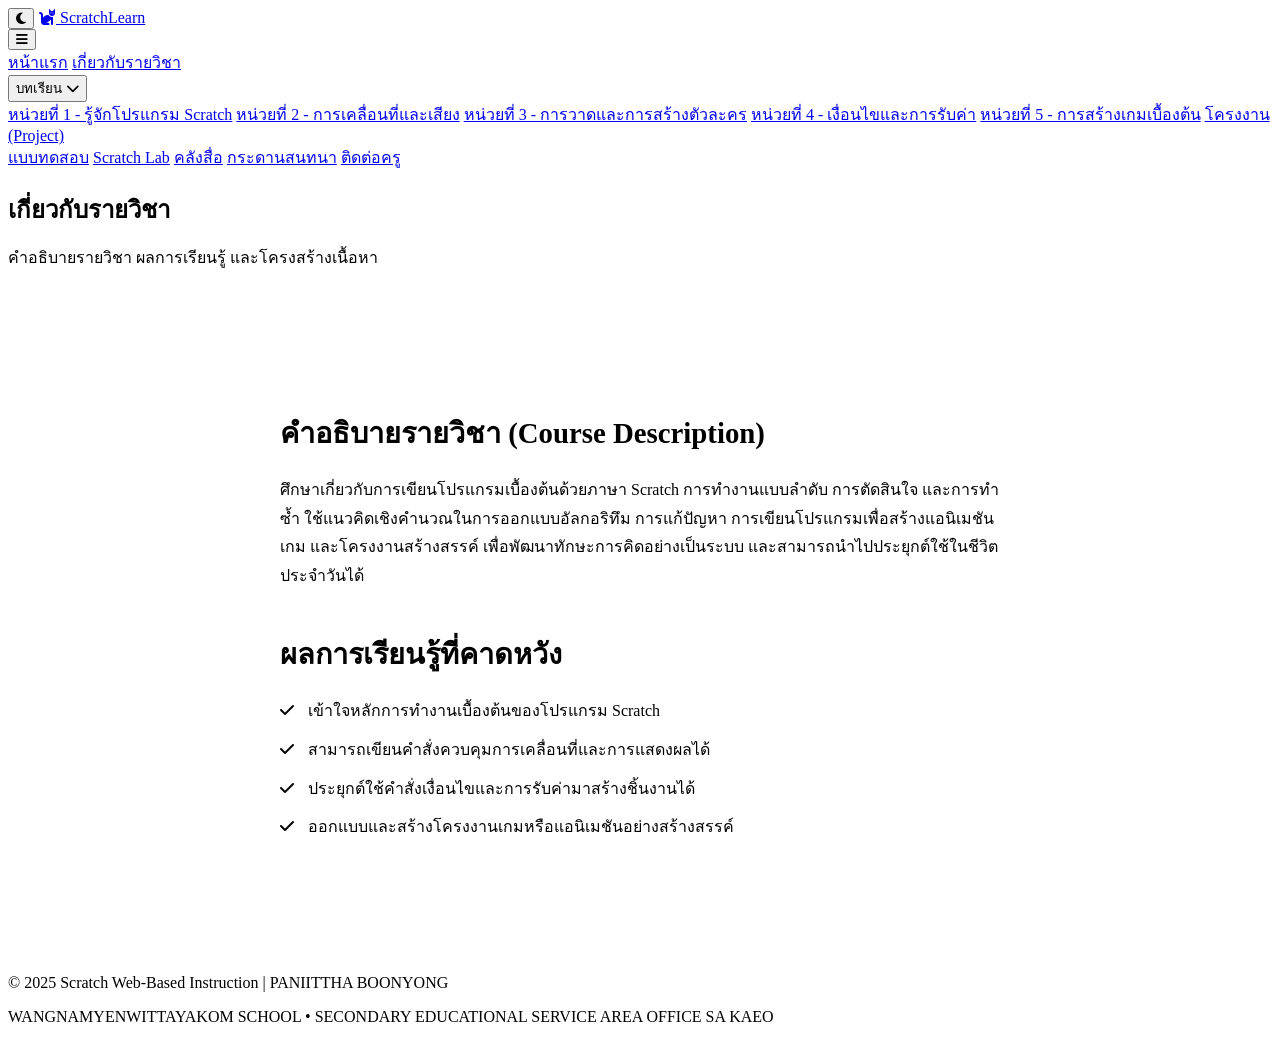
==== about.html @ 7ead74ea "Add files via upload" ====
<!doctype html>
<html lang="th">
  <head>
    <meta charset="UTF-8" />
    <meta name="viewport" content="width=device-width, initial-scale=1.0" />
    
    <!-- Security Meta Tags -->
    <meta http-equiv="Content-Security-Policy" content="default-src 'self'; script-src 'self' 'unsafe-inline' 'unsafe-eval' https://cdnjs.cloudflare.com; style-src 'self' 'unsafe-inline' https://fonts.googleapis.com https://cdnjs.cloudflare.com; font-src 'self' https://fonts.gstatic.com https://cdnjs.cloudflare.com; img-src 'self' data: https: http:; frame-src 'self' https://scratch.mit.edu https://www.youtube.com https://scratch-quest.my.canva.site; connect-src 'self' https://script.google.com https://script.googleusercontent.com;">
    <meta http-equiv="X-Content-Type-Options" content="nosniff">
    <meta http-equiv="X-Frame-Options" content="DENY">
    <meta name="referrer" content="strict-origin-when-cross-origin">

    <title>บทเรียนออนไลน์ Scratch Programming</title>
     <link rel="icon" type="image/jpeg" href="assets/LOGOprofile.jpg">
    <!-- Google Fonts: Kanit -->
    <link rel="preconnect" href="https://fonts.googleapis.com" />
    <link rel="preconnect" href="https://fonts.gstatic.com" crossorigin />
    <link
      href="https://fonts.googleapis.com/css2?family=Kanit:wght@300;400;500;600;700&display=swap"
      rel="stylesheet"
    />
    <!-- FontAwesome for Icons -->
    <link
      rel="stylesheet"
      href="https://cdnjs.cloudflare.com/ajax/libs/font-awesome/6.4.0/css/all.min.css"
    />
    <!-- Custom CSS -->
    <link rel="stylesheet" href="css/style.css" />
  </head>
  <body>
    <!-- Navigation Header -->
    <header class="navbar">
      <div class="container nav-container">
        <!-- Left Group: Toggle + Logo -->
        <div class="left-nav-group">
          <!-- Theme Toggle (Moved to Left) -->
          <button class="theme-toggle left-aligned-toggle" id="theme-toggle" type="button" aria-label="Toggle Dark Mode">
            <i class="fa-solid fa-moon"></i>
          </button>

          <!-- Logo -->
          <a href="index.html" class="logo">
            <i class="fa-solid fa-cat logo-icon"></i>
            <span>Scratch<span class="highlight">Learn</span></span>
          </a>
        </div>

        <!-- Mobile Menu Toggle -->
        <button class="mobile-toggle" id="mobile-toggle">
          <i class="fa-solid fa-bars"></i>
        </button>

        <!-- Navigation Links -->
        <nav class="nav-links" id="nav-links">
          <a href="index.html" class="nav-item">หน้าแรก</a>
          <a href="about.html" class="nav-item active">เกี่ยวกับรายวิชา</a>

          <!-- Dropdown Menu -->
          <div class="nav-item dropdown">
            <button class="dropbtn">
              บทเรียน <i class="fa-solid fa-chevron-down text-sm"></i>
            </button>
            <div class="dropdown-content">
              <a href="unit1.html">หน่วยที่ 1 - รู้จักโปรแกรม Scratch</a>
              <a href="unit2.html">หน่วยที่ 2 - การเคลื่อนที่และเสียง</a>
              <a href="unit3.html">หน่วยที่ 3 - การวาดและการสร้างตัวละคร</a>
              <a href="unit4.html">หน่วยที่ 4 - เงื่อนไขและการรับค่า</a>
              <a href="unit5.html">หน่วยที่ 5 - การสร้างเกมเบื้องต้น</a>
              <a href="project.html">โครงงาน (Project)</a>
            </div>
          </div>

          <a href="quiz.html" class="nav-item">แบบทดสอบ</a>
          <a href="scratch-lab.html" class="nav-item">Scratch Lab</a>
          <a href="media.html" class="nav-item">คลังสื่อ</a>
          <a href="webboard.html" class="nav-item">กระดานสนทนา</a>
          <a href="contact.html" class="nav-item btn-contact">ติดต่อครู</a>
        </nav>
      </div>
    </header>

    <section class="page-header unit-header">
        <div class="container">
            <h1 class="unit-title" style="margin-bottom: 10px;">เกี่ยวกับรายวิชา</h1>
            <p class="unit-description">คำอธิบายรายวิชา ผลการเรียนรู้ และโครงสร้างเนื้อหา</p>
        </div>
    </section>

    <!-- Content Section -->
    <section class="content-section" style="padding: 60px 0; min-height: 50vh;">
        <div class="container" style="max-width: 800px; margin: 0 auto;">
            <div style="background: var(--surface-color); padding: 40px; border-radius: var(--radius-lg); box-shadow: var(--shadow-sm); border: 1px solid var(--border-color-light);">
            <h2 style="color: var(--primary-color); margin-bottom: 20px; font-size: 1.8rem;">คำอธิบายรายวิชา (Course Description)</h2>
            <p style="margin-bottom: 20px; color: var(--text-main); line-height: 1.8;">
                ศึกษาเกี่ยวกับการเขียนโปรแกรมเบื้องต้นด้วยภาษา Scratch การทำงานแบบลำดับ การตัดสินใจ และการทำซ้ำ 
                ใช้แนวคิดเชิงคำนวณในการออกแบบอัลกอริทึม การแก้ปัญหา การเขียนโปรแกรมเพื่อสร้างแอนิเมชัน เกม 
                และโครงงานสร้างสรรค์ เพื่อพัฒนาทักษะการคิดอย่างเป็นระบบ และสามารถนำไปประยุกต์ใช้ในชีวิตประจำวันได้
            </p>

            <h2 style="color: var(--primary-color); margin-bottom: 20px; font-size: 1.8rem; margin-top: 40px;">ผลการเรียนรู้ที่คาดหวัง</h2>
            <ul style="list-style-type: none; padding-left: 0; color: var(--text-main); line-height: 1.8;">
                <li style="margin-bottom: 10px;"><i class="fa-solid fa-check" style="color: var(--primary-color); margin-right: 10px;"></i> เข้าใจหลักการทำงานเบื้องต้นของโปรแกรม Scratch</li>
                <li style="margin-bottom: 10px;"><i class="fa-solid fa-check" style="color: var(--primary-color); margin-right: 10px;"></i> สามารถเขียนคำสั่งควบคุมการเคลื่อนที่และการแสดงผลได้</li>
                <li style="margin-bottom: 10px;"><i class="fa-solid fa-check" style="color: var(--primary-color); margin-right: 10px;"></i> ประยุกต์ใช้คำสั่งเงื่อนไขและการรับค่ามาสร้างชิ้นงานได้</li>
                <li style="margin-bottom: 10px;"><i class="fa-solid fa-check" style="color: var(--primary-color); margin-right: 10px;"></i> ออกแบบและสร้างโครงงานเกมหรือแอนิเมชันอย่างสร้างสรรค์</li>
            </ul>
            </div>
        </div>
    </section>

    <!-- Footer -->
    <footer>
        <div class="container footer-content">
            <div class="footer-line"></div>
            <p class="copyright">© 2025 Scratch Web-Based Instruction | PANIITTHA BOONYONG </p>
            <p class="sub-footer">WANGNAMYENWITTAYAKOM SCHOOL • SECONDARY EDUCATIONAL SERVICE AREA OFFICE SA KAEO</p>
        </div>
    </footer>

    <!-- Custom Script -->
    <script src="js/script.js"></script>
  </body>
</html>
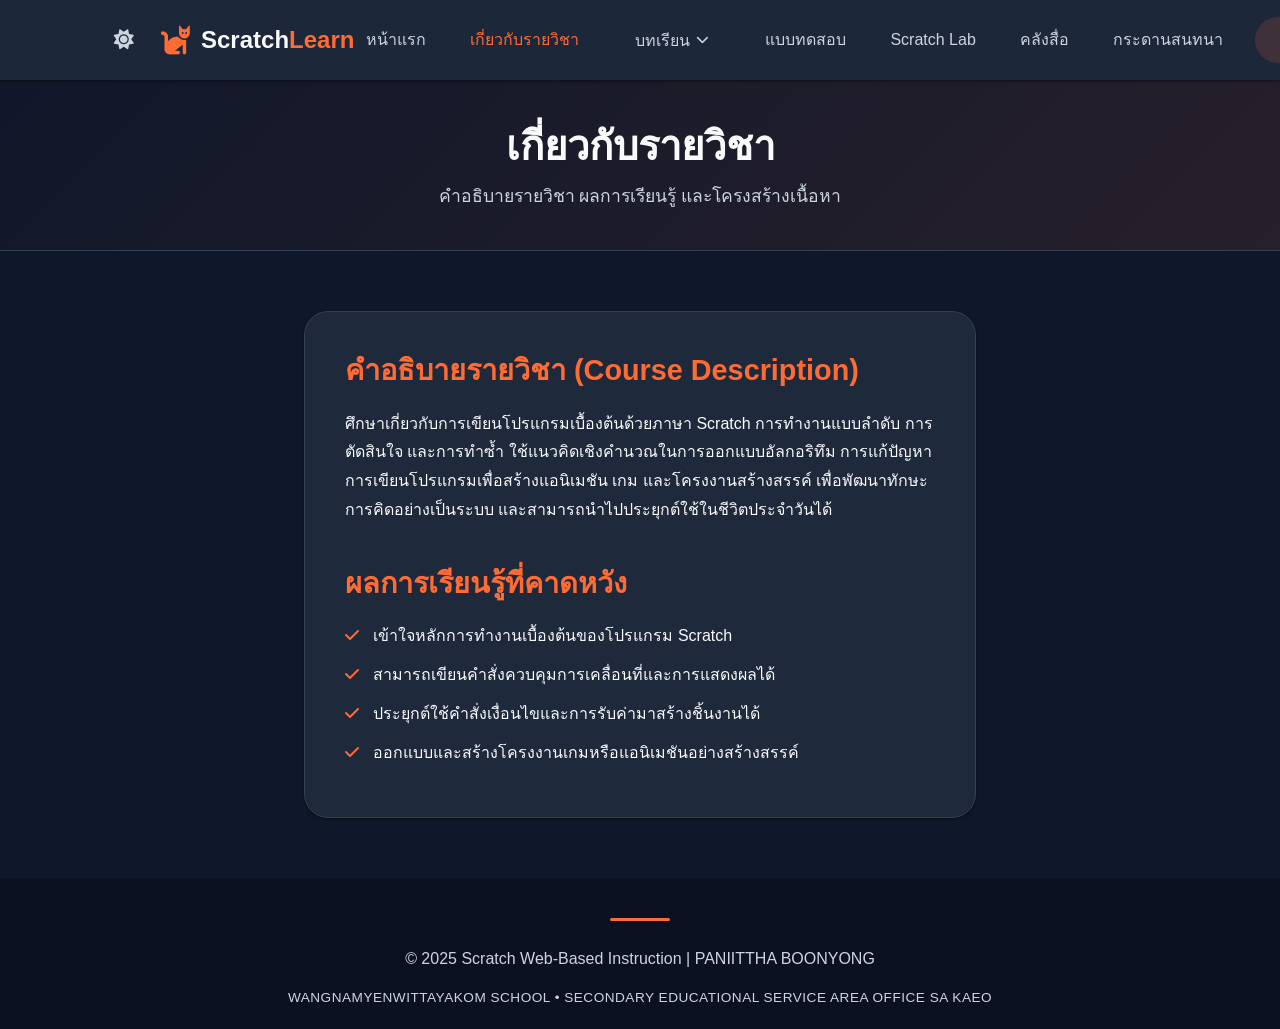
==== commit 5058ee5a: "Update about.html" ====
--- a/about.html
+++ b/about.html
@@ -11,7 +11,7 @@
     <meta name="referrer" content="strict-origin-when-cross-origin">
 
     <title>บทเรียนออนไลน์ Scratch Programming</title>
-     <link rel="icon" type="image/jpeg" href="assets/LOGOprofile.jpg">
+     <link rel="icon" type="image/jpeg" href="assets/LOGOprofile.png">
     <!-- Google Fonts: Kanit -->
     <link rel="preconnect" href="https://fonts.googleapis.com" />
     <link rel="preconnect" href="https://fonts.gstatic.com" crossorigin />
@@ -121,3 +121,4 @@
     <script src="js/script.js"></script>
   </body>
 </html>
+
--- a/css/style.css
+++ b/css/style.css
@@ -0,0 +1,835 @@
+/* =========================================
+   VARIABLES & BASE SETUP
+   ========================================= */
+:root {
+  /* Color Palette: White & Orange */
+  --primary-color: #ff6b35;
+  --primary-dark: #e85d04;
+  --primary-light: #ff9b71;
+  --bg-color: #fafafa;
+  --surface-color: #ffffff;
+
+  --text-main: #2d3748;
+  --text-muted: #718096;
+
+  --border-color: #eddeed; /* Light grey base, subtle */
+  --border-color-light: #e2e8f0;
+
+  --shadow-sm: 0 1px 3px rgba(0, 0, 0, 0.05);
+  --shadow-md: 0 4px 6px rgba(0, 0, 0, 0.05), 0 1px 3px rgba(0, 0, 0, 0.02);
+  --shadow-lg:
+    0 10px 15px -3px rgba(255, 107, 53, 0.15),
+    0 4px 6px -2px rgba(255, 107, 53, 0.05);
+
+  /* Typography */
+  --font-family: "Kanit", sans-serif;
+
+  /* Spacing & Layout */
+  --navbar-height: 80px;
+  --container-width: 1200px;
+  --radius-md: 12px;
+  --radius-lg: 24px;
+  --radius-full: 9999px;
+
+  /* Transitions */
+  --transition-fast: 0.2s ease;
+  --transition-normal: 0.3s ease;
+}
+
+/* =========================================
+   DARK THEME VARIABLES
+   ========================================= */
+[data-theme="dark"] {
+  --bg-color: #0f172a; /* Deeper midnight blue/black */
+  --surface-color: #1e293b; /* Slightly lighter shade for cards and nav */
+
+  --text-main: #f8fafc; /* Crisp white for primary text */
+  --text-muted: #cbd5e1; /* Light grey for secondary text */
+
+  --border-color: #334155;
+  --border-color-light: #334155;
+
+  --shadow-sm: 0 1px 3px rgba(0, 0, 0, 0.5);
+  --shadow-md: 0 4px 6px rgba(0, 0, 0, 0.5), 0 1px 3px rgba(0, 0, 0, 0.3);
+  --shadow-lg: 0 10px 15px -3px rgba(0, 0, 0, 0.6);
+}
+
+* {
+  margin: 0;
+  padding: 0;
+  box-sizing: border-box;
+}
+
+body {
+  font-family: var(--font-family);
+  background-color: var(--bg-color);
+  color: var(--text-main);
+  line-height: 1.6;
+  overflow-x: hidden;
+}
+
+h1,
+h2,
+h3,
+h4,
+h5,
+h6 {
+  color: var(--text-main);
+  font-weight: 600;
+  line-height: 1.3;
+}
+
+a {
+  text-decoration: none;
+  color: inherit;
+  transition: var(--transition-normal);
+}
+
+.container {
+  width: 100%;
+  max-width: var(--container-width);
+  margin: 0 auto;
+  padding: 0 5%;
+}
+
+.highlight {
+  color: var(--primary-color);
+}
+.highlight-text {
+  background: linear-gradient(
+    120deg,
+    var(--primary-dark),
+    var(--primary-light)
+  );
+  -webkit-background-clip: text;
+  background-clip: text;
+  -webkit-text-fill-color: transparent;
+}
+
+.text-sm {
+  font-size: 0.8rem;
+}
+
+/* =========================================
+   BUTTONS
+   ========================================= */
+.btn {
+  display: inline-flex;
+  align-items: center;
+  justify-content: center;
+  gap: 8px;
+  padding: 12px 28px;
+  border-radius: var(--radius-full);
+  font-weight: 500;
+  font-size: 1.05rem;
+  font-family: var(--font-family);
+  cursor: pointer;
+  transition: var(--transition-normal);
+  border: 2px solid transparent;
+}
+
+.btn-primary {
+  background-color: var(--primary-color);
+  color: white;
+  box-shadow: var(--shadow-sm);
+}
+
+.btn-primary:hover {
+  background-color: var(--primary-dark);
+  box-shadow: var(--shadow-lg);
+  transform: translateY(-2px);
+}
+
+.btn-outline {
+  background-color: transparent;
+  color: var(--primary-color);
+  border-color: var(--primary-color);
+}
+
+.btn-outline:hover {
+  background-color: var(--primary-color);
+  color: white;
+}
+
+/* =========================================
+   NAVIGATION BAR
+   ========================================= */
+.navbar {
+  background-color: rgba(255, 255, 255, 0.95); /* Light mode default */
+  backdrop-filter: blur(10px);
+  position: fixed;
+  top: 0;
+  width: 100%;
+  height: var(--navbar-height);
+  box-shadow: var(--shadow-sm);
+  z-index: 1000;
+  transition: var(--transition-fast);
+}
+
+[data-theme="dark"] .navbar {
+  background-color: rgba(
+    30,
+    41,
+    59,
+    0.95
+  ); /* Match surface color with opacity */
+}
+
+.nav-container {
+  display: flex;
+  justify-content: space-between;
+  align-items: center;
+  height: 100%;
+}
+
+/* Container for left items (toggle + logo) */
+.left-nav-group {
+  display: flex;
+  align-items: center;
+  gap: 15px;
+}
+
+.logo {
+  display: flex;
+  align-items: center;
+  gap: 10px;
+  font-size: 1.5rem;
+  font-weight: 700;
+  color: var(--text-main);
+}
+
+.logo-icon {
+  color: var(--primary-color);
+  font-size: 1.8rem;
+}
+
+.nav-links {
+  display: flex;
+  align-items: center;
+  gap: 20px;
+}
+
+.nav-item {
+  font-size: 1rem;
+  font-weight: 500;
+  color: var(--text-muted);
+  position: relative;
+  padding: 8px 12px;
+  white-space: nowrap;
+}
+
+.nav-item:hover,
+.nav-item.active {
+  color: var(--primary-color);
+}
+
+/* Dropdown */
+.dropdown {
+  position: relative;
+  display: inline-block;
+}
+
+.dropbtn {
+  background: none;
+  border: none;
+  font-family: inherit;
+  font-size: 1rem;
+  font-weight: 500;
+  color: var(--text-muted);
+  cursor: pointer;
+  display: flex;
+  align-items: center;
+  gap: 6px;
+  padding: 8px 12px;
+  white-space: nowrap;
+}
+
+.dropdown:hover .dropbtn {
+  color: var(--primary-color);
+}
+
+.dropdown-content {
+  visibility: hidden;
+  opacity: 0;
+  position: absolute;
+  top: 100%;
+  left: 0;
+  background-color: var(--surface-color);
+  min-width: 260px;
+  box-shadow: var(--shadow-md);
+  border-radius: var(--radius-md);
+  padding: 10px 0;
+  z-index: 1;
+  transition: var(--transition-fast);
+  transform: translateY(10px);
+  border: 1px solid var(--border-color-light);
+}
+
+.dropdown:hover .dropdown-content {
+  visibility: visible;
+  opacity: 1;
+  transform: translateY(0);
+}
+
+.dropdown-content a {
+  color: var(--text-main);
+  padding: 12px 20px;
+  display: block;
+  font-size: 0.95rem;
+  transition: var(--transition-fast);
+}
+
+.dropdown-content a:hover {
+  background-color: #fff3eb; /* Very light orange */
+  color: var(--primary-color);
+  padding-left: 25px; /* slight indent effect on hover */
+}
+
+[data-theme="dark"] .dropdown-content a:hover {
+  background-color: rgba(
+    255,
+    107,
+    53,
+    0.15
+  ); /* Translucent orange for dark mode */
+}
+
+/* Specific Contact Button */
+.btn-contact {
+  background-color: #fff3eb;
+  color: var(--primary-color);
+  border-radius: var(--radius-full);
+  padding: 10px 24px;
+}
+
+[data-theme="dark"] .btn-contact {
+  background-color: rgba(255, 107, 53, 0.15);
+}
+
+.btn-contact:hover {
+  background-color: var(--primary-color);
+  color: white;
+}
+
+/* Theme Toggle Button */
+.theme-toggle {
+  background: none;
+  border: none;
+  font-size: 1.25rem;
+  color: var(--text-muted);
+  cursor: pointer;
+  transition: var(--transition-normal);
+  display: flex;
+  align-items: center;
+  justify-content: center;
+  width: 40px;
+  height: 40px;
+  border-radius: 50%;
+}
+
+.theme-toggle:hover {
+  color: var(--primary-color);
+  background-color: var(--surface-color);
+  box-shadow: var(--shadow-sm);
+}
+
+.mobile-toggle {
+  display: none;
+  background: none;
+  border: none;
+  font-size: 1.5rem;
+  color: var(--text-main);
+  cursor: pointer;
+}
+
+/* =========================================
+   HERO SECTION
+   ========================================= */
+.hero {
+  padding-top: calc(var(--navbar-height) + 60px);
+  padding-bottom: 80px;
+  min-height: 90vh;
+  display: flex;
+  align-items: center;
+  overflow: hidden;
+  position: relative;
+  background-image:
+    radial-gradient(
+      circle at right top,
+      rgba(255, 107, 53, 0.05) 0%,
+      transparent 40%
+    ),
+    radial-gradient(
+      circle at left bottom,
+      rgba(255, 107, 53, 0.05) 0%,
+      transparent 40%
+    );
+}
+
+.hero-container {
+  display: grid;
+  grid-template-columns: 1fr 1fr;
+  gap: 60px;
+  align-items: center;
+}
+
+.badge {
+  display: inline-block;
+  padding: 6px 16px;
+  background-color: #fff3eb;
+  color: var(--primary-color);
+  font-weight: 500;
+  font-size: 0.9rem;
+  border-radius: var(--radius-full);
+  margin-bottom: 20px;
+}
+
+[data-theme="dark"] .badge {
+  background-color: rgba(255, 107, 53, 0.2);
+  color: var(--primary-light);
+  border: 1px solid rgba(255, 107, 53, 0.3);
+}
+
+.hero-title {
+  font-size: 3.5rem;
+  margin-bottom: 20px;
+}
+
+.hero-subtitle {
+  font-size: 1.15rem;
+  color: var(--text-muted);
+  margin-bottom: 40px;
+  max-width: 90%;
+}
+
+.hero-buttons {
+  display: flex;
+  gap: 16px;
+}
+
+/* Hero Image & Animation Placeholder */
+.hero-image {
+  position: relative;
+  display: flex;
+  justify-content: center;
+  align-items: center;
+}
+
+.image-placeholder {
+  width: 100%;
+  aspect-ratio: 1;
+  max-width: 450px;
+  background: var(--surface-color);
+  border-radius: var(--radius-lg);
+  box-shadow: var(--shadow-lg);
+  display: flex;
+  justify-content: center;
+  align-items: center;
+  position: relative;
+  border: 1px solid var(--border-color-light);
+}
+
+.code-icon {
+  font-size: 100px;
+  color: var(--primary-color);
+  opacity: 0.8;
+}
+
+/* Decorative floating blocks simulating scratch blocks */
+.block-decoration {
+  position: absolute;
+  width: 120px;
+  height: 40px;
+  border-radius: 8px;
+  background-color: var(--primary-color);
+  box-shadow: var(--shadow-md);
+}
+
+.block-1 {
+  top: 20%;
+  left: -20px;
+  background-color: #4c97ff; /* Scratch motion blue */
+  animation: float 6s ease-in-out infinite;
+}
+
+.block-2 {
+  bottom: 30%;
+  right: -30px;
+  background-color: #ffbf00; /* Scratch event yellow */
+  width: 150px;
+  animation: float 5s ease-in-out infinite reverse;
+}
+
+.block-3 {
+  bottom: -10px;
+  left: 20%;
+  background-color: #ff6680; /* Scratch custom red */
+  width: 90px;
+  animation: float 7s ease-in-out infinite 1s;
+}
+
+.float-animation {
+  animation: float-main 8s ease-in-out infinite;
+}
+
+@keyframes float {
+  0% {
+    transform: translateY(0px) rotate(0deg);
+  }
+  50% {
+    transform: translateY(-15px) rotate(2deg);
+  }
+  100% {
+    transform: translateY(0px) rotate(0deg);
+  }
+}
+
+@keyframes float-main {
+  0% {
+    transform: translateY(0px);
+  }
+  50% {
+    transform: translateY(-10px);
+  }
+  100% {
+    transform: translateY(0px);
+  }
+}
+
+/* =========================================
+   FEATURES SECTION
+   ========================================= */
+.features {
+  padding: 80px 0;
+  background-color: white; /* Default Light */
+}
+
+[data-theme="dark"] .features {
+  background-color: var(--bg-color);
+}
+
+.section-header {
+  text-align: center;
+  margin-bottom: 60px;
+}
+
+.section-header h2 {
+  font-size: 2.2rem;
+  margin-bottom: 10px;
+}
+
+.section-header p {
+  color: var(--text-muted);
+  font-size: 1.1rem;
+}
+
+.features-grid {
+  display: grid;
+  grid-template-columns: repeat(auto-fit, minmax(250px, 1fr));
+  gap: 30px;
+}
+
+.feature-card {
+  background-color: var(--bg-color);
+  border: 1px solid var(--border-color-light);
+  border-radius: var(--radius-lg);
+  padding: 40px 30px;
+  text-align: center;
+  transition: var(--transition-normal);
+}
+
+.feature-card:hover {
+  transform: translateY(-5px);
+  box-shadow: var(--shadow-md);
+  border-color: rgba(255, 107, 53, 0.3);
+}
+
+.feature-icon {
+  width: 70px;
+  height: 70px;
+  background-color: var(--surface-color);
+  color: var(--primary-color);
+  border-radius: 50%;
+  display: flex;
+  justify-content: center;
+  align-items: center;
+  font-size: 1.8rem;
+  margin: 0 auto 20px auto;
+  transition: var(--transition-normal);
+  border: 1px solid var(--border-color-light);
+}
+
+.feature-card:hover .feature-icon {
+  background-color: var(--primary-color);
+  color: white;
+}
+
+.feature-card h3 {
+  margin-bottom: 15px;
+  font-size: 1.25rem;
+}
+
+.feature-card p {
+  color: var(--text-muted);
+  font-size: 0.95rem;
+}
+
+/* =========================================
+   FOOTER
+   ========================================= */
+footer {
+  background-color: var(
+    --text-main
+  ); /* Match main text color for a sleek dark footer */
+  color: var(--surface-color);
+  padding: 40px 0 20px;
+  text-align: center;
+}
+
+[data-theme="dark"] footer {
+  background-color: #0b1121; /* Even darker blue for the footer in dark mode */
+  color: var(--text-muted);
+}
+
+.footer-content {
+  display: flex;
+  flex-direction: column;
+  align-items: center;
+  gap: 15px;
+}
+
+.footer-line {
+  width: 60px;
+  height: 3px;
+  background-color: var(--primary-color);
+  margin-bottom: 10px;
+  border-radius: var(--radius-full);
+}
+
+.copyright {
+  font-size: 1rem;
+  font-weight: 500;
+}
+
+.sub-footer {
+  font-size: 0.85rem;
+  color: var(--text-muted);
+  letter-spacing: 0.5px;
+}
+
+/* =========================================
+   PAGE HEADER (UNITS)
+   ========================================= */
+.unit-header {
+  padding-top: calc(var(--navbar-height) + 40px);
+  background: linear-gradient(135deg, var(--bg-color), #fff3eb);
+  text-align: center;
+  padding-bottom: 40px;
+  border-bottom: 1px solid var(--border-color-light);
+}
+
+[data-theme="dark"] .unit-header {
+  background: linear-gradient(135deg, var(--bg-color), rgba(255, 107, 53, 0.1));
+}
+
+.unit-title {
+  font-size: 2.5rem;
+  margin-bottom: 10px;
+  color: var(--text-main);
+}
+
+.unit-description {
+  color: var(--text-muted);
+  font-size: 1.1rem;
+}
+
+/* =========================================
+   RESPONSIVE DESIGN
+   ========================================= */
+@media (max-width: 992px) {
+  .hero-title {
+    font-size: 2.8rem;
+  }
+  .hero-container {
+    grid-template-columns: 1fr;
+    text-align: center;
+  }
+  .hero-content {
+    display: flex;
+    flex-direction: column;
+    align-items: center;
+  }
+  .hero-subtitle {
+    margin: 20px auto 30px;
+  }
+  .hero-image {
+    margin-top: 40px;
+  }
+}
+
+@media (max-width: 768px) {
+  .nav-links {
+    position: fixed;
+    top: var(--navbar-height);
+    left: 0;
+    width: 100%;
+    background-color: var(--surface-color); /* Updated for dark mode support */
+    flex-direction: column;
+    align-items: flex-start;
+    padding: 20px 5%;
+    box-shadow: var(--shadow-md);
+    transform: translateY(-150%);
+    opacity: 0;
+    transition: var(--transition-normal);
+    border-top: 1px solid var(--border-color-light);
+    gap: 10px;
+  }
+
+  .nav-links.active {
+    transform: translateY(0);
+    opacity: 1;
+  }
+
+  .nav-item {
+    width: 100%;
+    display: block;
+  }
+  .mobile-toggle {
+    display: block;
+  }
+
+  .dropdown-content {
+    position: static;
+    box-shadow: none;
+    visibility: visible;
+    opacity: 1;
+    display: none;
+    transform: translateY(0);
+    border-left: 2px solid var(--primary-light);
+    margin-left: 10px;
+    background-color: transparent;
+  }
+
+  .dropdown.active .dropdown-content {
+    display: block;
+  }
+
+  .hero-title {
+    font-size: 2.2rem;
+  }
+  .hero-buttons {
+    flex-direction: column;
+    width: 100%;
+    gap: 12px;
+  }
+}
+
+/* =========================================
+   MODAL STYLES (WEBBOARD)
+   ========================================= */
+.modal-overlay {
+  position: fixed;
+  top: 0;
+  left: 0;
+  width: 100%;
+  height: 100%;
+  background: rgba(0, 0, 0, 0.5);
+  backdrop-filter: blur(4px);
+  z-index: 2000;
+  display: flex;
+  justify-content: center;
+  align-items: center;
+  visibility: hidden;
+  opacity: 0;
+  transition: var(--transition-normal);
+}
+
+.modal-overlay.active {
+  visibility: visible;
+  opacity: 1;
+}
+
+.modal-content {
+  background: var(--surface-color);
+  width: 90%;
+  max-width: 500px;
+  border-radius: var(--radius-lg);
+  box-shadow: var(--shadow-lg);
+  transform: translateY(20px);
+  transition: var(--transition-normal);
+  border: 1px solid var(--border-color-light);
+  overflow: hidden;
+}
+
+.modal-overlay.active .modal-content {
+  transform: translateY(0);
+}
+
+.modal-header {
+  padding: 20px 25px;
+  border-bottom: 1px solid var(--border-color-light);
+  display: flex;
+  justify-content: space-between;
+  align-items: center;
+}
+
+.modal-header h2 {
+  font-size: 1.5rem;
+  margin: 0;
+  color: var(--primary-color);
+}
+
+.modal-close {
+  background: none;
+  border: none;
+  font-size: 1.5rem;
+  color: var(--text-muted);
+  cursor: pointer;
+  transition: var(--transition-fast);
+}
+
+.modal-close:hover {
+  color: var(--primary-color);
+}
+
+.modal-body {
+  padding: 25px;
+}
+
+.form-group {
+  margin-bottom: 20px;
+}
+
+.form-group label {
+  display: block;
+  margin-bottom: 8px;
+  font-weight: 500;
+  color: var(--text-main);
+}
+
+.form-control {
+  width: 100%;
+  padding: 12px 15px;
+  border-radius: var(--radius-md);
+  border: 1px solid var(--border-color-light);
+  background: var(--bg-color);
+  color: var(--text-main);
+  font-family: var(--font-family);
+  font-size: 1rem;
+  transition: var(--transition-fast);
+}
+
+.form-control:focus {
+  outline: none;
+  border-color: var(--primary-color);
+  box-shadow: 0 0 0 3px rgba(255, 107, 53, 0.1);
+}
+
+.modal-footer {
+  padding: 15px 25px;
+  border-top: 1px solid var(--border-color-light);
+  display: flex;
+  justify-content: flex-end;
+  gap: 15px;
+  background: var(--bg-color);
+}
